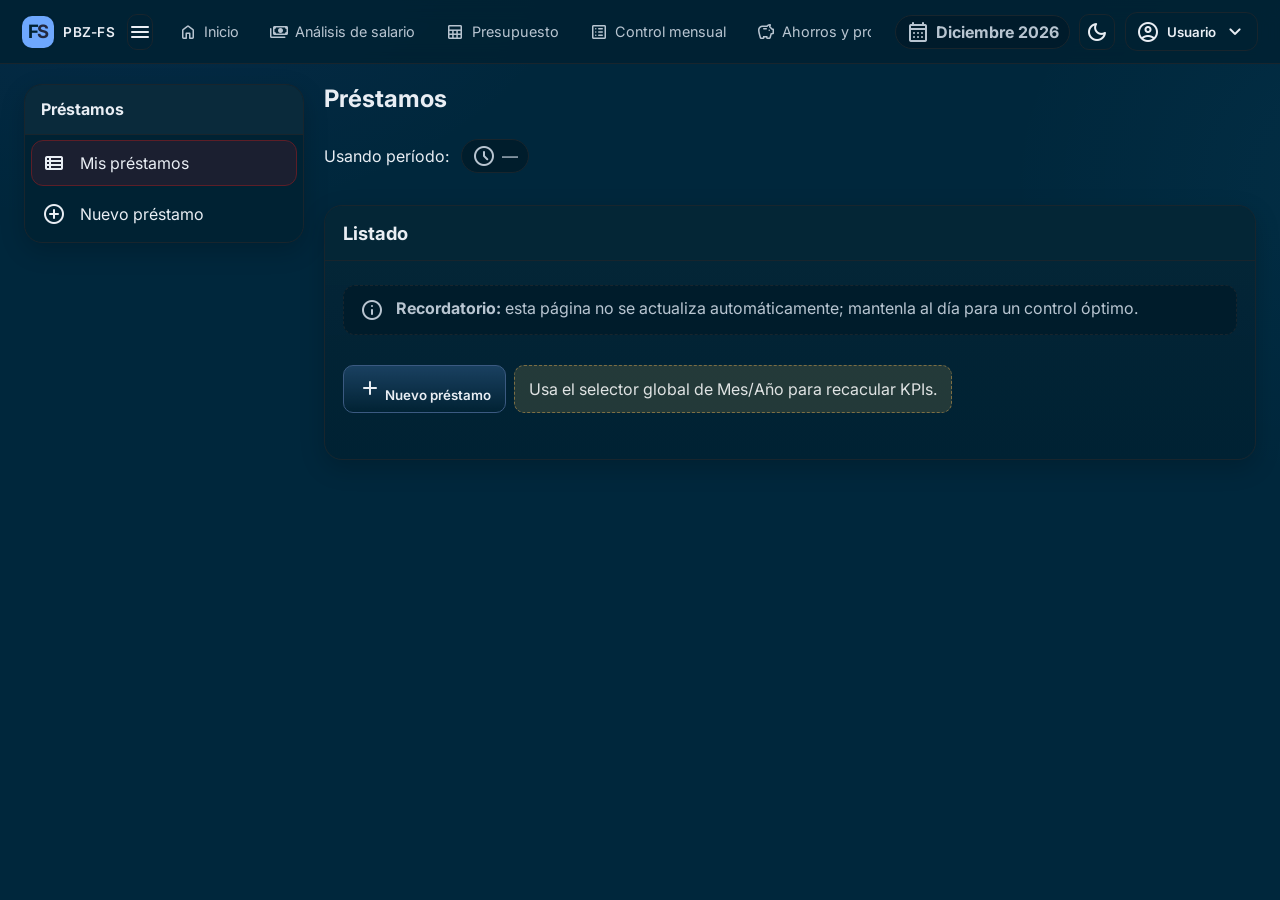
==== prestamos.html @ b3246fc5 "Add files via upload" ====
<!doctype html>
<html lang="es" data-theme="dark">

<head>
  <meta charset="utf-8" />
  <meta name="viewport" content="width=device-width, initial-scale=1" />
  <title>Préstamos — PBZ-FS</title>

  <!-- Estilos globales -->
  <link rel="stylesheet" href="css/variables.css">
  <link rel="stylesheet" href="css/base.css">
  <link rel="stylesheet" href="css/components.css">
  <link rel="stylesheet" href="css/config-overrides.css">
  <link rel="stylesheet" href="css/config-sidebar.css">
  <!-- Topbar unificado -->
  <link rel="stylesheet" href="css/topbar.css">

  <!-- Material Symbols + Inter -->
  <link rel="preconnect" href="https://fonts.googleapis.com">
  <link rel="preconnect" href="https://fonts.gstatic.com" crossorigin>
  <link href="https://fonts.googleapis.com/css2?family=Inter:wght@400;600;700&family=Material+Symbols+Rounded"
    rel="stylesheet">

  <style>
    .page-note {
      display: flex;
      gap: .75rem;
      align-items: flex-start;
      padding: .75rem 1rem;
      margin: .5rem 0 1rem;
      border: 1px dashed var(--border);
      border-radius: .75rem;
      background: color-mix(in srgb, var(--surface-2) 85%, transparent);
      color: var(--muted);
    }

    .actions {
      display: flex;
      gap: .5rem;
      align-items: center;
      flex-wrap: wrap;
      margin-bottom: .75rem
    }

    .grid-cards {
      display: grid;
      grid-template-columns: repeat(auto-fit, minmax(420px, 1fr));
      gap: 1rem
    }

    .empty {
      border: 2px dashed var(--border);
      border-radius: 1rem;
      padding: 2rem;
      text-align: center;
      color: var(--muted)
    }

    /* Modal fallback */
    dialog.bpzf-modal::backdrop {
      background: color-mix(in oklab, black 35%, transparent)
    }

    dialog.bpzf-modal {
      border: none;
      border-radius: 1rem;
      padding: 0;
      width: min(920px, 94vw);
      background: var(--surface-2);
      color: var(--fg)
    }

    .modal-head {
      padding: 1rem;
      border-bottom: 1px solid var(--border);
      display: flex;
      justify-content: space-between;
      align-items: center
    }

    .modal-body {
      padding: 1rem;
      max-height: min(70vh, 65rem);
      overflow: auto
    }

    .modal-foot {
      padding: .75rem 1rem;
      border-top: 1px solid var(--border);
      display: flex;
      gap: .5rem;
      justify-content: flex-end;
      flex-wrap: wrap
    }

    /* Fallback accesible para cualquier botón local que aparezca en el futuro */
    button:focus-visible {
      outline: none;
      box-shadow: 0 0 0 2px var(--focus)
    }

    .loan-card {
      border: 1px solid var(--border);
      border-radius: 14px;
      padding: 14px;
      background: var(--surface-2);
    }

    .loan-card header {
      display: flex;
      align-items: center;
      justify-content: space-between;
      margin-bottom: .5rem;
    }

    .loan-title {
      display: flex;
      gap: .5rem;
      align-items: center
    }

    .loan-body {
      display: grid;
      grid-template-columns: 1fr 1fr;
      gap: .75rem;
    }

    .loan-body .meta>div {
      display: flex;
      gap: .35rem;
      align-items: center;
      line-height: 1.35
    }

    .kpis {
      display: grid;
      grid-template-columns: 1fr 1fr;
      gap: .5rem
    }

    .kpi {
      background: color-mix(in srgb, var(--surface) 85%, transparent);
      border: 1px dashed var(--border);
      border-radius: 10px;
      padding: .5rem .6rem
    }

    .kpi .k {
      font-size: .82rem;
      color: var(--muted)
    }

    .kpi .v {
      font-weight: 600
    }

    .loan-footer {
      display: flex;
      align-items: center;
      justify-content: space-between;
      margin-top: .5rem
    }

    @media (max-width: 720px) {
      .loan-body {
        grid-template-columns: 1fr;
      }
    }
  </style>
</head>

<body>
  <!-- Toasts -->
  <div id="toasts" class="toasts" aria-live="polite" aria-atomic="true"></div>

  <!-- Topbar unificado -->
  <header class="header" id="topbar"></header>

  <!-- ===== Layout con barra lateral ===== -->
  <main class="config" id="content">
    <!-- Sidebar -->
    <aside class="config__aside" aria-label="Secciones de Préstamos">
      <div class="config__aside-header">Préstamos</div>
      <ul class="sidelist" role="tablist" aria-orientation="vertical">
        <li>
          <a class="sidelink" role="tab" href="#lista" data-section="lista" aria-controls="panel-lista">
            <span class="material-symbols-rounded" aria-hidden="true">view_list</span>
            <span>Mis préstamos</span>
          </a>
        </li>
        <li>
          <a class="sidelink" role="tab" href="#nuevo" data-section="nuevo" aria-controls="panel-nuevo">
            <span class="material-symbols-rounded" aria-hidden="true">add_circle</span>
            <span>Nuevo préstamo</span>
          </a>
        </li>
      </ul>
    </aside>

    <!-- Paneles -->
    <section class="config__main">
      <h1 style="margin:0 0 .25rem 0">Préstamos</h1>
      <div class="subheader" style="display:flex;gap:.75rem;align-items:center;flex-wrap:wrap;margin:.35rem 0 1rem">
        <span class="muted">Usando período:</span>
        <span id="period-chip" class="pill">
          <span class="material-symbols-rounded">schedule</span>
          <span id="period-label">—</span>
        </span>
      </div>

      <!-- Panel: Mis préstamos -->
      <section id="panel-lista" class="panel" role="tabpanel" data-section="lista">
        <header class="panel__header">
          <h2 style="margin:0">Listado</h2>
        </header>
        <div class="panel__body">
          <section class="page-note" aria-live="polite">
            <span class="material-symbols-rounded" aria-hidden="true">info</span>
            <div><strong>Recordatorio:</strong> esta página no se actualiza automáticamente; mantenla al día para un
              control óptimo.</div>
          </section>

          <div class="actions">
            <button class="btn" id="btn-new">
              <span class="material-symbols-rounded" aria-hidden="true">add</span>
              Nuevo préstamo
            </button>
            <span class="note muted">Usa el selector global de Mes/Año para recacular KPIs.</span>
          </div>

          <section id="cards" class="grid-cards" aria-live="polite"></section>
          <section id="empty" class="empty" hidden>
            <p>No tienes préstamos creados aún.</p>
            <p>
              <button class="btn" id="btn-new-empty">
                <span class="material-symbols-rounded" aria-hidden="true">add</span>
                Crear mi primer préstamo
              </button>
            </p>
          </section>
        </div>
      </section>

      <!-- Panel: Nuevo préstamo -->
      <section id="panel-nuevo" class="panel" role="tabpanel" data-section="nuevo" hidden>
        <header class="panel__header">
          <h2 style="margin:0">Alta rápida</h2>
          <div class="header__spacer"></div>
          <button class="btn" id="btn-new-alt">
            <span class="material-symbols-rounded" aria-hidden="true">add</span>
            Abrir formulario
          </button>
        </header>
        <div class="panel__body">
          <p class="muted">Usa el botón “Abrir formulario” o el botón “Nuevo préstamo” del panel anterior. Se abrirá tu
            modal/flow actual.</p>
        </div>
      </section>
    </section>
  </main>

  <!-- Modal fallback accesible -->
  <dialog id="fallbackModal" class="bpzf-modal" aria-modal="true" aria-labelledby="fallbackTitle">
    <div class="modal-head">
      <h3 id="fallbackTitle"></h3>
      <button type="button" id="fallbackClose" class="btn btn--ghost" aria-label="Cerrar">
        <span class="material-symbols-rounded">close</span>
      </button>
    </div>
    <div class="modal-body" id="fallbackBody"></div>
    <div class="modal-foot" id="fallbackFoot"></div>
  </dialog>

  <!-- App -->
  <script type="module" src="js/ui.js"></script>
  <script type="module" src="js/supabase.js"></script>
  <script type="module" src="js/auth.js"></script>
  <script type="module" src="js/utils.js"></script>
  <script type="module" src="js/period.js"></script>
  <script type="module" src="js/prestamos.js"></script>
  <script type="module" src="js/section-nav.js"></script>

  <!-- Enlaces y topbar -->
  <script type="module">
    // Abrir “Nuevo préstamo” también desde el panel "Nuevo"
    document.getElementById('btn-new-alt')?.addEventListener('click', () =>
      document.getElementById('btn-new')?.click()
    );
  </script>
  <script type="module">
    import { mountTopbar } from './js/topbar.js';
    mountTopbar({ active: 'prestamos.html', title: document.title });
  </script>
</body>

</html>
---- css/variables.css ----
:root {
  --bg: #0b0e11;
  --surface: #131720;
  --surface-2: #1c2230;
  --fg: #e7edf3;
  --muted: #9aa8b2;
  --border: #1f2937;
  --accent: #4f8cff;
  --accent-foreground: #fff;
  --warning: #f59e0b;
  --success: #22c55e;
  --danger: #ef4444;
  --radius: 12px;
  --space-1: .5rem;
  --space-2: .75rem;
  --space-3: 1rem;
  --space-4: 1.5rem;
  --shadow: 0 10px 30px rgba(0, 0, 0, .25);
  --shadow-soft: 0 4px 16px rgba(0, 0, 0, .35);
  --blur: 10px;
}

[data-theme="light"] {
  --bg: #fafafa;
  --surface: #fff;
  --surface-2: #f4f6f8;
  --fg: #0b1220;
  --muted: #4a5568;
  --border: #e5e7eb;
  --accent: #2563eb;
  --accent-foreground: #fff;
  --warning: #d97706;
  --success: #16a34a;
  --danger: #dc2626;
}
---- css/base.css ----
* {
    box-sizing: border-box;
}

html,
body {
    height: 100%;
    margin: 0;
    font-family: 'Inter', system-ui, sans-serif;
    background: var(--bg);
    color: var(--fg);
}

img {
    max-width: 100%;
    display: block;
}

a {
    color: inherit;
    text-decoration: none;
}

button {
    cursor: pointer;
    border: none;
    font-family: inherit;
}

.header {
    position: sticky;
    top: 0;
    z-index: 50;
    display: flex;
    align-items: center;
    gap: 1rem;
    height: 64px;
    padding: 0 var(--space-3);
    background: color-mix(in srgb, var(--surface) 85%, transparent);
    backdrop-filter: blur(var(--blur));
    border-bottom: 1px solid var(--border);
}

.brand {
    display: flex;
    align-items: center;
    gap: .5rem;
}

.logo {
    width: 38px;
    height: 38px;
    border-radius: 10px;
    display: grid;
    place-items: center;
    background: var(--accent);
    color: var(--accent-foreground);
    font-weight: 700;
}

.mainnav {
    display: flex;
    gap: .25rem;
    overflow-x: auto;
}

.mainnav a {
    padding: .45rem .7rem;
    border-radius: var(--radius);
    color: var(--muted);
    display: inline-flex;
    align-items: center;
    gap: .4rem;
}

.mainnav a:hover {
    background: rgba(255, 255, 255, .06);
    color: var(--fg);
}

.mainnav a.is-active {
    background: rgba(79, 140, 255, .2);
    color: var(--accent-foreground);
}

.header__spacer {
    flex: 1;
}

.btn-icon {
    background: transparent;
    border: 1px solid var(--border);
    border-radius: var(--radius);
    padding: .4rem .6rem;
    display: inline-flex;
    align-items: center;
    justify-content: center;
    color: var(--fg);
    transition: all .25s ease;
}

.btn-icon:hover {
    background: var(--accent);
    color: var(--accent-foreground);
}

.content {
    padding: var(--space-4);
}

.card {
    background: var(--surface);
    border: 1px solid var(--border);
    border-radius: var(--radius);
    box-shadow: var(--shadow-soft);
    overflow: hidden;
}

.table {
    width: 100%;
    border-collapse: collapse;
}

.table th,
.table td {
    padding: .7rem;
    border-bottom: 1px solid var(--border);
}

.table th {
    color: var(--muted);
    text-align: left;
}
---- css/components.css ----
/* Toasts */
.toasts {
    position: fixed;
    right: 16px;
    bottom: 16px;
    display: flex;
    flex-direction: column;
    gap: .5rem;
    z-index: 1000;
}

.toast {
    background: color-mix(in srgb, var(--surface) 85%, transparent);
    backdrop-filter: blur(var(--blur));
    border: 1px solid var(--border);
    border-radius: var(--radius);
    padding: .8rem 1rem;
    color: var(--fg);
    box-shadow: var(--shadow);
    animation: fadein .3s ease;
}

@keyframes fadein {
    from {
        opacity: 0;
        transform: translateY(10px);
    }

    to {
        opacity: 1;
        transform: none;
    }
}

/* Modal */
.modal-backdrop {
    position: fixed;
    inset: 0;
    background: rgba(0, 0, 0, .6);
    display: grid;
    place-items: center;
    z-index: 1000;
}

.modal {
    background: var(--surface-2);
    border: 1px solid var(--border);
    border-radius: var(--radius);
    padding: 1rem;
    width: min(700px, 95vw);
    box-shadow: var(--shadow);
}

.card--ahorro { background: color-mix(in srgb, var(--surface-2) 96%, #27ae60 4%); }
.card--provision { background: color-mix(in srgb, var(--surface-2) 96%, #2980b9 4%); }
@media (prefers-color-scheme: light){
  .card--ahorro { background: color-mix(in srgb, var(--surface) 96%, #27ae60 6%); }
  .card--provision { background: color-mix(in srgb, var(--surface) 96%, #2980b9 6%); }
}
---- css/config-overrides.css ----
/* ===============================
   Presupuesto base cero FS
   CONFIG — Tema moderno “Pro”
   (drop-in override)
   =============================== */

/* ---------- Tokens ---------- */
:root {
  /* base */
  --bg: #0b0c10;
  --card: #0f1117;
  --fg: #e8eaf0;
  --muted: #a4a9b6;
  --border: #1f2430;

  /* brand */
  --primary: #6ea8fe;
  /* azul suave */
  --primary-ink: #0b1324;
  --success: #35d17e;
  --danger: #ff6b6b;
  --warning: #f6c760;

  /* elevación y radios */
  --radius-sm: 10px;
  --radius-md: 14px;
  --radius-lg: 18px;
  --shadow-1: 0 6px 18px rgba(0, 0, 0, .22);
  --shadow-2: 0 8px 28px rgba(0, 0, 0, .28);

  /* tipografía */
  --font-body: Inter, system-ui, -apple-system, "Segoe UI", Roboto, "Helvetica Neue", Arial, "Noto Sans", "Apple Color Emoji", "Segoe UI Emoji", "Segoe UI Symbol", sans-serif;

  /* states */
  --ring: 0 0 0 2px color-mix(in srgb, var(--primary) 55%, transparent);
}

:root[data-theme="light"] {
  --bg: #f6f7fb;
  --card: #ffffff;
  --fg: #151922;
  --muted: #586077;
  --border: #e6e8ef;
  --primary: #3b82f6;
  --primary-ink: #0b1220;
  --shadow-1: 0 6px 16px rgba(10, 16, 30, .08);
  --shadow-2: 0 14px 36px rgba(10, 16, 30, .10);
}

/* ---------- Base ---------- */
html,
body {
  background: radial-gradient(1200px 800px at 10% -10%, rgba(99, 102, 241, .07), transparent 40%),
    radial-gradient(900px 700px at 110% 20%, rgba(56, 189, 248, .05), transparent 45%),
    var(--bg);
  font-family: var(--font-body);
  color: var(--fg);
}

.header {
  backdrop-filter: saturate(1.2) blur(10px);
  background: color-mix(in srgb, var(--bg) 75%, transparent);
  border-bottom: 1px solid var(--border);
}

/* ---------- Layout 2x2 ---------- */
.content {
  display: grid;
  grid-template-columns: repeat(2, minmax(420px, 1fr));
  gap: 1.25rem;
  padding: 1.25rem clamp(.8rem, 2vw, 1.5rem);
  align-content: start;
}

@media (max-width: 1024px) {
  .content {
    grid-template-columns: 1fr;
  }
}

/* coloca las 4 secciones en 2x2 orden natural */
.content>.card {
  min-height: 360px;
}

/* ---------- Card ---------- */
.card {
  border: 1px solid var(--border);
  border-radius: var(--radius-lg);
  background:
    linear-gradient(180deg, color-mix(in srgb, var(--card) 92%, black 6%), var(--card));
  box-shadow: var(--shadow-1);
  overflow: hidden;
  display: flex;
  flex-direction: column;
}

.card__header {
  display: flex;
  align-items: center;
  gap: .75rem;
  padding: .9rem 1rem;
  border-bottom: 1px solid var(--border);
  position: sticky;
  top: 0;
  background:
    linear-gradient(180deg, color-mix(in srgb, var(--card) 92%, white 3%), var(--card));
  z-index: 1;
}

.card__header .eyebrow {
  text-transform: uppercase;
  letter-spacing: .08em;
  font-size: .75rem;
  color: var(--muted);
}

.card__header h2 {
  margin: .15rem 0 0;
  font-size: 1.15rem;
  font-weight: 700;
}

.card__body {
  padding: 1rem 1rem 1.1rem;
  display: grid;
  gap: .9rem;
}

/* ---------- Controles ---------- */
.btn {
  border: 1px solid color-mix(in srgb, var(--primary) 40%, var(--border));
  background:
    linear-gradient(180deg, color-mix(in srgb, var(--primary) 22%, transparent), transparent);
  color: var(--fg);
  padding: .6rem .9rem;
  border-radius: var(--radius-sm);
  font-weight: 600;
  transition: transform .06s ease, background .2s ease, border-color .2s ease;
}

.btn:hover {
  transform: translateY(-1px);
}

.btn:active {
  transform: translateY(0);
}

.btn[aria-busy="true"] {
  opacity: .8;
  pointer-events: none;
}

.btn--ghost {
  background: transparent;
  border: 1px dashed var(--border);
}

.btn-icon {
  width: 36px;
  height: 36px;
  display: grid;
  place-items: center;
  border-radius: 10px;
  border: 1px solid var(--border);
  background: color-mix(in srgb, var(--card) 88%, transparent);
}

.btn-icon:hover {
  background: color-mix(in srgb, var(--primary) 12%, transparent);
}

.badge {
  display: inline-flex;
  gap: .4rem;
  align-items: center;
  border: 1px solid color-mix(in srgb, var(--primary) 38%, var(--border));
  background: color-mix(in srgb, var(--primary) 16%, transparent);
  color: var(--fg);
  padding: .25rem .6rem;
  border-radius: 999px;
  font-size: .85rem;
}

/* ---------- Toolbar / Search ---------- */
.toolbar {
  display: flex;
  align-items: center;
  justify-content: space-between;
  gap: .6rem;
  flex-wrap: wrap;
}

.search {
  display: flex;
  align-items: center;
  gap: .35rem;
  height: 38px;
  padding: .25rem .6rem;
  border-radius: 999px;
  border: 1px solid var(--border);
  background: color-mix(in srgb, var(--card) 86%, black 4%);
}

.search input {
  background: transparent;
  border: 0;
  outline: 0;
  color: var(--fg);
}

/* ---------- Inputs ---------- */
.input label {
  font-weight: 600;
}

.input .required::after {
  content: " *";
  color: var(--danger);
}

.input input,
.input select {
  width: 100%;
  background: color-mix(in srgb, var(--card) 88%, black 6%);
  border: 1px solid var(--border);
  color: var(--fg);
  padding: .6rem .65rem;
  border-radius: var(--radius-sm);
  transition: border-color .2s ease, box-shadow .2s ease;
}

.input input:focus,
.input select:focus {
  border-color: color-mix(in srgb, var(--primary) 55%, var(--border));
  box-shadow: var(--ring);
}

.input .help {
  color: var(--muted);
  font-size: .9rem;
}

.input__error {
  color: var(--danger);
  font-size: .86rem;
  margin-top: .25rem;
}

/* ---------- Tabla ---------- */
.table-wrap {
  border: 1px solid var(--border);
  border-radius: var(--radius-sm);
  overflow: clip;
}

.table {
  width: 100%;
  border-collapse: collapse;
  font-size: .95rem;
}

.table thead th {
  text-align: left;
  font-weight: 700;
  background: color-mix(in srgb, var(--card) 92%, black 6%);
  border-bottom: 1px solid var(--border);
  padding: .6rem .75rem;
}

.table tbody td {
  padding: .65rem .75rem;
  border-bottom: 1px solid color-mix(in srgb, var(--border) 70%, transparent);
}

.table tbody tr:hover {
  background: color-mix(in srgb, var(--primary) 10%, transparent);
}

.table .right {
  text-align: right;
}

.money {
  font-variant-numeric: tabular-nums;
}

.table tbody td.muted {
  text-align: center;
  color: var(--muted);
  padding: 1rem;
}

/* ---------- Notas / Alertas ---------- */
.note {
  border: 1px dashed color-mix(in srgb, var(--warning) 45%, var(--border));
  background: color-mix(in srgb, var(--warning) 14%, transparent);
  color: color-mix(in srgb, var(--fg) 90%, var(--warning) 5%);
  border-radius: var(--radius-sm);
  padding: .75rem .85rem;
  line-height: 1.4;
}

/* ---------- Accesibilidad ---------- */
:focus-visible {
  outline: none;
  box-shadow: var(--ring);
  border-radius: 10px;
}

/* ---------- Micro-animaciones ---------- */
* {
  transition: background-color .2s ease, color .2s ease, border-color .2s ease;
}

/* ===============================
   Tablas compactas tipo Excel
   =============================== */

/* Estilo general reutilizable */
.table.compact {
  font-size: .92rem;
  /* un poco más chica */
  table-layout: auto;
}

.table.compact thead th,
.table.compact tbody td {
  padding: .40rem .55rem;
  /* filas más juntas */
  line-height: 1.15;
  vertical-align: middle;
  /* alinea con iconos */
}

.table.compact thead th {
  height: 36px;
  /* alto del header reducido */
}

.table.compact tbody tr:hover {
  background: color-mix(in srgb, var(--primary) 7%, transparent);
}

/* Columna de acciones compacta y alineada a la derecha */
.table.compact th:last-child,
.table.compact td:last-child {
  width: 124px;
  /* espacio fijo para 2–3 iconos */
  text-align: right;
}

.table.compact td:last-child {
  display: flex;
  align-items: center;
  justify-content: flex-end;
  gap: .35rem;
}

/* Botones de acción más pequeños */
.table.compact td:last-child .btn-icon,
.table.compact td:last-child button,
.table.compact td:last-child a {
  width: 30px;
  height: 30px;
  border-radius: 8px;
  display: inline-grid;
  place-items: center;
  padding: 0;
}

/* Números/montos a la derecha (usa la 2ª col como "Presupuesto") */
.table.compact th:nth-child(2),
.table.compact td:nth-child(2) {
  text-align: right;
  /* "Presupuesto" alineado con montos */
  font-variant-numeric: tabular-nums;
  width: 160px;
  /* ancho consistente */
}

/* Columna "Vigente desde" con ancho estable */
.table.compact th:nth-child(3),
.table.compact td:nth-child(3) {
  width: 120px;
  white-space: nowrap;
}

/* ---------------------------------
   Fallback específico: panel Gastos
   (por si no puedes agregar .compact)
   --------------------------------- */
#panel-gastos .table thead th,
#panel-gastos .table tbody td {
  padding: .40rem .55rem;
  line-height: 1.15;
  vertical-align: middle;
}

#panel-gastos .table thead th {
  height: 36px;
}

#panel-gastos .table th:nth-child(2),
#panel-gastos .table td:nth-child(2) {
  text-align: right;
  /* "Presupuesto" */
  font-variant-numeric: tabular-nums;
  width: 160px;
}

#panel-gastos .table th:nth-child(3),
#panel-gastos .table td:nth-child(3) {
  width: 120px;
  /* "Vigente desde" */
  white-space: nowrap;
}

#panel-gastos .table th:last-child,
#panel-gastos .table td:last-child {
  width: 124px;
  text-align: right;
}

#panel-gastos .table td:last-child {
  display: flex;
  align-items: center;
  justify-content: flex-end;
  gap: .35rem;
}

#panel-gastos .table td:last-child .btn-icon,
#panel-gastos .table td:last-child button,
#panel-gastos .table td:last-child a {
  width: 30px;
  height: 30px;
  border-radius: 8px;
  display: inline-grid;
  place-items: center;
  padding: 0;
}

/* ===========================
   PBZ — Tabla Presupuesto
   =========================== */

/* offset del header global (ajústalo si cambia la altura) */
:root {
  --pbz-topbar-h: 64px;
}

/* contenedor con scroll y header pegajoso */
.table-wrap--budget {
  border: 1px solid var(--border);
  border-radius: 12px;
  overflow: auto;
  /* scroll vertical/horizontal si hace falta */
  max-height: calc(100vh - (var(--pbz-topbar-h) + 140px));
  /* visible en pantalla */
  background: var(--surface);
}

/* tabla compacta tipo Excel */
.table--budget {
  width: 100%;
  border-collapse: separate;
  /* permite sticky en thead */
  border-spacing: 0;
  table-layout: fixed;
  /* columnas de ancho estable */
  font-size: .93rem;
}

/* colgroup define anchos consistentes (ver HTML) */
.table--budget col.col--rubro {
  width: 38%;
}

.table--budget col.col--monto {
  width: 13%;
}

/* Presupuesto */
.table--budget col.col--real {
  width: 13%;
}

/* Real */
.table--budget col.col--estatus {
  width: 10%;
}

.table--budget col.col--balance {
  width: 13%;
}

.table--budget col.col--acciones {
  width: 13%;
}

/* iconos */

@media (max-width: 1200px) {
  .table--budget col.col--rubro {
    width: 34%;
  }

  .table--budget col.col--acciones {
    width: 120px;
  }
}

/* encabezado negro fijo */
.table--budget thead th {
  position: sticky;
  top: var(--pbz-topbar-h);
  /* se queda debajo del topbar */
  z-index: 5;
  background: #0b0b0b;
  /* negro del header */
  color: #eaeaea;
  text-align: left;
  font-weight: 700;
  padding: .48rem .6rem;
  border-bottom: 1px solid var(--border);
  white-space: nowrap;
}

/* filas compactas + hover sutil */
.table--budget tbody td {
  padding: .42rem .6rem;
  border-bottom: 1px solid color-mix(in srgb, var(--border) 70%, transparent);
  vertical-align: middle;
}

.table--budget tbody tr:hover {
  background: color-mix(in srgb, var(--primary) 9%, transparent);
}

/* alineaciones numéricas y tipografía tabular */
.table--budget .cell--money,
.table--budget .cell--right {
  text-align: right;
  font-variant-numeric: tabular-nums;
}

/* estatus centrado */
.table--budget .cell--status {
  text-align: center;
}

/* columna de acciones consistente y pegada a la derecha */
.table--budget td.cell--actions,
.table--budget th.cell--actions {
  text-align: right;
  white-space: nowrap;
}

.table--budget td.cell--actions {
  display: flex;
  justify-content: flex-end;
  align-items: center;
  gap: .35rem;
}

.table--budget td.cell--actions .btn-icon,
.table--budget td.cell--actions button,
.table--budget td.cell--actions a {
  width: 30px;
  height: 30px;
  border-radius: 8px;
  padding: 0;
}

/* sangría visual para subrubros (si los usas) */
.table--budget .is-sub td:first-child {
  padding-left: 1.4rem;
}

.table--budget .is-sub2 td:first-child {
  padding-left: 2.2rem;
}

/* cuando hay badges o íconos en la primera col, que no rompan el flujo */
.table--budget td:first-child {
  display: flex;
  align-items: center;
  gap: .45rem;
  min-width: 0;
  /* evita saltos por textos largos */
}

/* fija la fila de categoría (Ingresos, Ahorros, etc.) si la renderizas como TR dentro de TBODY */
.table--budget tr.row--group>td {
  position: sticky;
  left: 0;
  /* se queda fija al hacer scroll horizontal */
  background: color-mix(in srgb, var(--surface) 95%, black 5%);
  font-weight: 700;
  border-bottom: 1px solid var(--border);
}

/* zebra opcional (sutil para lectura tipo Excel) */
.table--budget tbody tr:nth-child(odd):not(.row--group) {
  background: color-mix(in srgb, var(--surface) 96%, black 4%);
}

/* Parche rápido sin cambiar HTML (ajusta #panel-usuarios si difiere) */
#panel-usuarios .table {
  table-layout: fixed;
}

#panel-usuarios .table thead th,
#panel-usuarios .table tbody td {
  padding: .46rem .65rem;
  vertical-align: middle;
}

#panel-usuarios .table thead th:last-child,
#panel-usuarios .table tbody td:last-child {
  text-align: right;
  white-space: nowrap;
}

#panel-usuarios .table tbody td:last-child {
  display: flex;
  justify-content: flex-end;
  align-items: center;
  gap: .35rem;
}

#panel-usuarios .table tbody td:last-child .btn-icon,
#panel-usuarios .table tbody td:last-child button,
#panel-usuarios .table tbody td:last-child a {
  width: 30px;
  height: 30px;
  border-radius: 8px;
  padding: 0;
}


/* ===== Scroll interno y encabezado fijo (Presupuesto + Gastos fijos) ===== */

/* Alturas de referencia (ajústalas si cambian cabeceras internas) */
:root {
  --pbz-topbar-h: 64px;
}

/* alto de tu topbar */

#panel-resumen,
#panel-detalle,
#panel-gastos {
  overflow: visible;
  /* evita que 'overflow: clip' rompa el sticky interno */
}

/* el contenedor que hace scroll interno */
#panel-resumen .table-wrap,
#panel-detalle .table-wrap,
#panel-gastos .table-wrap {
  border: 1px solid var(--border);
  border-radius: 12px;
  overflow: auto;
  /* ¡scroll interno aquí! */
  background: var(--surface);
  /* altura disponible en viewport (resta topbar + header del panel + margen) */
  max-height: calc(100vh - (var(--pbz-topbar-h) + 170px));
}

/* tabla estable para que todo alinee */
#panel-resumen .table,
#panel-detalle .table,
#panel-gastos .table {
  width: 100%;
  border-collapse: separate;
  /* necesario para sticky en thead */
  border-spacing: 0;
  table-layout: fixed;
  /* columnas con ancho consistente */
  font-size: .94rem;
}

/* encabezado negro fijo (sticky dentro del contenedor con scroll) */
#panel-resumen .table thead th,
#panel-detalle .table thead th,
#panel-gastos .table thead th {
  position: sticky;
  top: 0;
  /* clave: 0 porque el scroll es interno */
  z-index: 5;
  background: #0b0b0b;
  color: #eaeaea;
  text-align: left;
  font-weight: 700;
  padding: .50rem .65rem;
  border-bottom: 1px solid var(--border);
  white-space: nowrap;
}

/* filas compactas y alineación */
#panel-resumen .table tbody td,
#panel-detalle .table tbody td,
#panel-gastos .table tbody td {
  padding: .46rem .65rem;
  vertical-align: middle;
  border-bottom: 1px solid color-mix(in srgb, var(--border) 70%, transparent);
}

#panel-resumen .table tbody tr:hover,
#panel-detalle .table tbody tr:hover,
#panel-gastos .table tbody tr:hover {
  background: color-mix(in srgb, var(--primary) 9%, transparent);
}

/* números a la derecha con cifras tabulares */
#panel-resumen .table .right,
#panel-detalle .table .right,
#panel-gastos .table .right {
  text-align: right;
  font-variant-numeric: tabular-nums;
}

/* columna de acciones alineada y consistente */
#panel-resumen .table thead th:last-child,
#panel-detalle .table thead th:last-child,
#panel-gastos .table thead th:last-child,
#panel-resumen .table tbody td:last-child,
#panel-detalle .table tbody td:last-child,
#panel-gastos .table tbody td:last-child {
  text-align: right;
  white-space: nowrap;
}

#panel-resumen .table tbody td:last-child,
#panel-detalle .table tbody td:last-child,
#panel-gastos .table tbody td:last-child {
  display: flex;
  justify-content: flex-end;
  align-items: center;
  gap: .35rem;
}

#panel-resumen .table tbody td:last-child .btn-icon,
#panel-detalle .table tbody td:last-child .btn-icon,
#panel-gastos .table tbody td:last-child .btn-icon,
#panel-resumen .table tbody td:last-child button,
#panel-detalle .table tbody td:last-child button,
#panel-gastos .table tbody td:last-child button,
#panel-resumen .table tbody td:last-child a,
#panel-detalle .table tbody td:last-child a,
#panel-gastos .table tbody td:last-child a {
  width: 30px;
  height: 30px;
  border-radius: 8px;
  padding: 0;
}

/* ========= PBZ — Tabla tipo Excel (Presupuesto + Gastos fijos) ========= */

/* 1) Primera columna sticky (Rubro) */
.table--budget th:first-child,
.table--budget td:first-child {
  position: sticky;
  left: 0;
  z-index: 2;
  /* por encima del resto */
  background: color-mix(in srgb, var(--surface) 98%, black 2%);
  /* separador visual a la derecha de la col pegada */
  box-shadow: 1px 0 0 color-mix(in srgb, var(--border) 80%, transparent);
}

/* Gastos fijos (config) – aplica lo mismo sin cambiar HTML */
#panel-gastos .table th:first-child,
#panel-gastos .table td:first-child {
  position: sticky;
  left: 0;
  z-index: 2;
  background: color-mix(in srgb, var(--surface) 98%, black 2%);
  box-shadow: 1px 0 0 color-mix(in srgb, var(--border) 80%, transparent);
}

/* 2) Encabezado pegajoso con leve sombra para separar del contenido */
.table--budget thead th,
#panel-gastos .table thead th {
  box-shadow: 0 2px 0 color-mix(in srgb, var(--border) 80%, transparent);
  /* si el header es negro ya queda bien; en config también funciona */
}

/* 3) Anchos estables: Acciones y Estatus */
.table--budget col.col--acciones {
  width: 112px;
}

/* fijo para que no “salte” */
.table--budget col.col--estatus {
  width: 96px;
}

#panel-gastos .table th:nth-child(4),
#panel-gastos .table td:nth-child(4) {
  /* en Config: 4ta col = Acciones */
  width: 112px;
  text-align: right;
  white-space: nowrap;
}

/* 4) Alineaciones coherentes */
.table--budget .cell--status {
  text-align: center;
}

.table--budget .cell--right {
  text-align: right;
  font-variant-numeric: tabular-nums;
}

#panel-gastos .table th:nth-child(2),
#panel-gastos .table td:nth-child(2) {
  /* Presupuesto en Config */
  text-align: right;
  font-variant-numeric: tabular-nums;
  width: 160px;
}

#panel-gastos .table th:nth-child(3),
#panel-gastos .table td:nth-child(3) {
  white-space: nowrap;
  width: 120px;
  /* Vigente desde */
}

/* 5) Columna de acciones: botones compactos y alineados */
.table--budget td.cell--actions,
#panel-gastos .table tbody td:last-child {
  display: flex;
  justify-content: flex-end;
  align-items: center;
  gap: .35rem;
}

.table--budget td.cell--actions .btn-icon,
#panel-gastos .table tbody td:last-child .btn-icon,
#panel-gastos .table tbody td:last-child button,
#panel-gastos .table tbody td:last-child a {
  width: 30px;
  height: 30px;
  border-radius: 8px;
  padding: 0;
}

/* 6) Filas un poco más compactas (como Excel) */
.table--budget tbody td,
#panel-gastos .table tbody td {
  padding: .44rem .6rem;
}

/* 7) Scrollbar más delgada dentro del contenedor con scroll */
.table-wrap--budget::-webkit-scrollbar,
#panel-gastos .table-wrap::-webkit-scrollbar {
  width: 10px;
  height: 10px;
}

.table-wrap--budget::-webkit-scrollbar-thumb,
#panel-gastos .table-wrap::-webkit-scrollbar-thumb {
  background: color-mix(in srgb, var(--border) 80%, transparent);
  border-radius: 10px;
}

.table-wrap--budget::-webkit-scrollbar-track,
#panel-gastos .table-wrap::-webkit-scrollbar-track {
  background: color-mix(in srgb, var(--surface) 92%, transparent);
  border-radius: 10px;
}

/* 8) (Opcional) un pelín más de alto útil al contenedor con scroll */
.table-wrap--budget {
  max-height: calc(100vh - (var(--pbz-topbar-h) + 150px));
}

/* ===== Alineación estricta de columnas numéricas (Presupuesto, Real, Balance) ===== */
/* Aplica a Presupuesto (col 2), Real (col 3) y Balance (col 5) en ambas tablas del Presupuesto */
.table--budget thead th:nth-child(2),
.table--budget thead th:nth-child(3),
.table--budget thead th:nth-child(5),
.table--budget tbody td:nth-child(2),
.table--budget tbody td:nth-child(3),
.table--budget tbody td:nth-child(5) {
  text-align: right !important;
  font-variant-numeric: tabular-nums;
  /* números de ancho fijo */
  font-feature-settings: "tnum" 1, "lnum" 1;
  /* refuerzo por si el browser/variable font lo requiere */
  white-space: nowrap;
}

/* Igual en el panel de Gastos fijos (Config): Presupuesto=2, Vigente=3 (no numérico),
   Acciones=4. Para esa tabla solo reforzamos la 2 (monto). */
#panel-gastos .table thead th:nth-child(2),
#panel-gastos .table tbody td:nth-child(2) {
  text-align: right !important;
  font-variant-numeric: tabular-nums;
  font-feature-settings: "tnum" 1, "lnum" 1;
  white-space: nowrap;
}

/* Opcional: asegura mismo padding para columnas numéricas (evita “saltitos” visuales) */
.table--budget thead th:nth-child(2),
.table--budget thead th:nth-child(3),
.table--budget thead th:nth-child(5),
.table--budget tbody td:nth-child(2),
.table--budget tbody td:nth-child(3),
.table--budget tbody td:nth-child(5) {
  padding-left: .6rem;
  padding-right: .6rem;
}

/* Si alguna celda numérica trae badges/íconos, no permitas que rompan el flujo */
.table--budget tbody td:nth-child(2)>*,
.table--budget tbody td:nth-child(3)>*,
.table--budget tbody td:nth-child(5)>* {
  vertical-align: middle;
}

/* ======== Tablas globales ordenadas (Control, TC, etc.) ======== */

/* Header pegajoso dentro del contenedor con scroll */
#panel-movimientos .table thead th,
#panel-tarjeta .table thead th {
  position: sticky;
  top: 0;
  /* scroll interno del .table-wrap */
  z-index: 5;
  background: #0b0b0b;
  color: #eaeaea;
  white-space: nowrap;
  box-shadow: 0 2px 0 color-mix(in srgb, var(--border) 80%, transparent);
}

/* Scroll vertical interno como Presupuesto */
#panel-movimientos .table-wrap,
#panel-tarjeta .table-wrap {
  border: 1px solid var(--border);
  border-radius: 12px;
  overflow: auto;
  max-height: calc(100vh - (var(--pbz-topbar-h) + 170px));
  background: var(--surface);
}

/* Tabla estable + filas compactas */
#panel-movimientos .table,
#panel-tarjeta .table {
  width: 100%;
  border-collapse: separate;
  border-spacing: 0;
  table-layout: fixed;
  font-size: .93rem;
}

#panel-movimientos .table tbody td,
#panel-tarjeta .table tbody td {
  padding: .44rem .6rem;
  vertical-align: middle;
  border-bottom: 1px solid color-mix(in srgb, var(--border) 70%, transparent);
}

#panel-movimientos .table tbody tr:hover,
#panel-tarjeta .table tbody tr:hover {
  background: color-mix(in srgb, var(--primary) 9%, transparent);
}

/* Alineación numérica (tabular) por columna */
#mov-table thead th:nth-child(6),
#mov-table tbody td:nth-child(6),
#cc-table thead th:nth-child(3),
#cc-table tbody td:nth-child(3),
#cc-payments-table thead th:nth-child(3),
#cc-payments-table tbody td:nth-child(3) {
  text-align: right !important;
  font-variant-numeric: tabular-nums;
  font-feature-settings: "tnum" 1, "lnum" 1;
  white-space: nowrap;
}

/* Columna de acciones a la derecha y con botones compactos */
#mov-table thead th:last-child,
#mov-table tbody td:last-child,
#cc-payments-table thead th:last-child,
#cc-payments-table tbody td:last-child {
  text-align: right;
  white-space: nowrap;
}

#mov-table tbody td:last-child,
#cc-payments-table tbody td:last-child {
  display: flex;
  justify-content: flex-end;
  align-items: center;
  gap: .35rem;
}

#mov-table tbody td:last-child .btn-icon,
#mov-table tbody td:last-child button,
#mov-table tbody td:last-child a,
#cc-payments-table tbody td:last-child .btn-icon,
#cc-payments-table tbody td:last-child button,
#cc-payments-table tbody td:last-child a {
  width: 30px;
  height: 30px;
  border-radius: 8px;
  padding: 0;
}

/* Scrollbar delgada (igual que presupuesto) */
#panel-movimientos .table-wrap::-webkit-scrollbar,
#panel-tarjeta .table-wrap::-webkit-scrollbar {
  width: 10px;
  height: 10px;
}

#panel-movimientos .table-wrap::-webkit-scrollbar-thumb,
#panel-tarjeta .table-wrap::-webkit-scrollbar-thumb {
  background: color-mix(in srgb, var(--border) 80%, transparent);
  border-radius: 10px;
}

#panel-movimientos .table-wrap::-webkit-scrollbar-track,
#panel-tarjeta .table-wrap::-webkit-scrollbar-track {
  background: color-mix(in srgb, var(--surface) 92%, transparent);
  border-radius: 10px;
}
---- css/config-sidebar.css ----
/* ===============================
   PBZ-FS — Config: Layout lateral + paleta del usuario
   Archivo: css/config-sidebar.css
   Requiere: variables.css, base.css, components.css (cargar antes)
   =============================== */

/* ---------- Paleta del usuario ---------- */
:root {
  /* Paleta base */
  --barn-red: #780000;
  /* rojo vinotinto */
  --fire-brick: #c1121f;
  /* rojo vivo */
  --papaya-whip: #fdf0d5;
  /* crema */
  --prussian-blue: #003049;
  /* azul profundo */
  --air-superiority-blue: #669bbc;
  /* azul aire */

  /* Derivados */
  --radius-sm: 10px;
  --radius-md: 14px;
  --radius-lg: 18px;
  --ring: 0 0 0 2px color-mix(in srgb, var(--accent) 55%, transparent);
  --shadow-1: 0 8px 24px rgba(0, 0, 0, .18);
  --shadow-2: 0 14px 36px rgba(0, 0, 0, .22);
}

/* Tema oscuro con tu paleta */
:root[data-theme="dark"] {
  --bg: color-mix(in srgb, var(--prussian-blue) 82%, black);
  --surface: color-mix(in srgb, var(--prussian-blue) 70%, black);
  --surface-2: color-mix(in srgb, var(--prussian-blue) 58%, black);
  --fg: #e9eef4;
  --muted: #b8c5d1;
  --border: color-mix(in srgb, var(--air-superiority-blue) 24%, black);
  --accent: var(--fire-brick);
  --accent-foreground: #fff;

  /* Estado */
  --success: #35d17e;
  --warning: #f6c760;
  --danger: #ff6b6b;
}

/* Tema claro con tu paleta */
:root[data-theme="light"] {
  --bg: var(--papaya-whip);
  --surface: #ffffff;
  --surface-2: color-mix(in srgb, var(--air-superiority-blue) 10%, #ffffff);
  --fg: #0d1520;
  --muted: #4b5b66;
  --border: color-mix(in srgb, var(--air-superiority-blue) 30%, #e6e9ef);
  --accent: var(--prussian-blue);
  --accent-foreground: #ffffff;

  --success: #178f54;
  --warning: #b07a04;
  --danger: #b42318;
}

/* ---------- Ajustes del header para el nuevo esquema ---------- */
.header {
  background: color-mix(in srgb, var(--surface) 88%, transparent);
  border-bottom: 1px solid var(--border);
  backdrop-filter: blur(10px);
}

/* ---------- Layout de Configuración con barra lateral ---------- */
.config {
  display: grid;
  grid-template-columns: 280px minmax(0, 1fr);
  gap: 1.25rem;
  padding: 1.25rem clamp(.8rem, 2vw, 1.5rem);
  align-items: start;
}

/* ---------- Barra lateral ---------- */
.config__aside {
  position: sticky;
  top: calc(64px + 1rem);
  /* debajo del header pegajoso */
  align-self: start;
  background: var(--surface);
  border: 1px solid var(--border);
  border-radius: var(--radius-lg);
  box-shadow: var(--shadow-1);
  overflow: hidden;
}

.config__aside-header {
  padding: .9rem 1rem;
  border-bottom: 1px solid var(--border);
  background: color-mix(in srgb, var(--surface) 92%, white 4%);
  font-weight: 700;
}

.sidelist {
  list-style: none;
  margin: 0;
  padding: .35rem;
  display: grid;
  gap: .35rem;
}

.sidelink {
  display: grid;
  grid-template-columns: 28px 1fr auto;
  align-items: center;
  gap: .6rem;
  padding: .6rem .65rem;
  border-radius: 12px;
  color: var(--fg);
  border: 1px solid transparent;
  background: transparent;
  transition: background .2s ease, border-color .2s ease, transform .06s ease;
}

.sidelink:hover {
  background: color-mix(in srgb, var(--air-superiority-blue) 12%, transparent);
}

.sidelink[aria-current="page"],
.sidelink.is-active {
  border-color: color-mix(in srgb, var(--accent) 40%, var(--border));
  background: color-mix(in srgb, var(--accent) 14%, transparent);
}

.sidelink .badge {
  justify-self: end;
  padding: .15rem .5rem;
  font-size: .72rem;
  border-radius: 999px;
  background: color-mix(in srgb, var(--accent) 18%, transparent);
  border: 1px solid color-mix(in srgb, var(--accent) 35%, var(--border));
}

/* ---------- Contenedor principal de paneles ---------- */
.config__main {
  display: grid;
  gap: 1rem;
}

/* Panel genérico (en vez de “card”) */
.panel {
  border: 1px solid var(--border);
  border-radius: var(--radius-lg);
  background:
    linear-gradient(180deg, color-mix(in srgb, var(--surface) 96%, white 2%), var(--surface));
  box-shadow: var(--shadow-1);
  overflow: clip;
}

.panel__header {
  display: flex;
  align-items: start;
  gap: .75rem;
  padding: 1rem 1.1rem;
  border-bottom: 1px solid var(--border);
  position: sticky;
  top: calc(64px + .5rem);
  background: color-mix(in srgb, var(--surface) 96%, white 2%);
  z-index: 1;
}

.panel__header h2 {
  margin: 0;
  font-size: 1.15rem;
}

.panel__body {
  padding: 1rem 1.1rem 1.2rem;
  display: grid;
  gap: .9rem;
}

/* Mostrar/ocultar paneles */
.panel[hidden] {
  display: none !important;
}

/* ---------- Toolbar y tablas reusando tus clases ---------- */
.toolbar {
  display: flex;
  align-items: center;
  justify-content: space-between;
  gap: .6rem;
  flex-wrap: wrap;
}

.table-wrap {
  border: 1px solid var(--border);
  border-radius: 12px;
  overflow: clip;
}

/* ---------- Accesibilidad y foco ---------- */
:focus-visible {
  outline: none;
  box-shadow: var(--ring);
  border-radius: 10px;
}

/* ---------- Micro transiciones ---------- */
* {
  transition: background-color .2s ease, color .2s ease, border-color .2s ease;
}

/* =========================================================
   RESPONSIVE: barra lateral de Config + evitar scroll horizontal
   ========================================================= */
@media (max-width: 900px) {
  .config {
    grid-template-columns: 1fr;
    padding: .75rem .5rem 1rem;
  }

  .config__aside {
    position: static;
    top: auto;
    width: 100%;
    box-shadow: none;
  }

  .panel__header {
    top: calc(56px + .35rem);
  }

  html,
  body {
    max-width: 100%;
    overflow-x: hidden;
  }
}

/* En pantallas pequeñas, la barra lateral se apila arriba y deja de ser sticky */
@media (max-width: 980px) {
  .config {
    grid-template-columns: 1fr;
    padding-inline: .75rem;
  }

  .config__aside {
    position: static;
    width: 100%;
  }
}
---- css/topbar.css ----
/* ===============================
   PBZ-FS — Topbar unificado
   Archivo: css/topbar.css
   Requiere: variables/base/components
   =============================== */

/* Evitar scroll horizontal global por si acaso */
html,
body {
  max-width: 100%;
  overflow-x: hidden;
}

/* Contenedor principal del topbar (header) */
.header {
  position: sticky;
  top: 0;
  z-index: 40;
  display: flex;
  align-items: center;
  gap: .75rem;
  padding: .35rem .9rem;
  background: color-mix(in srgb, var(--surface) 88%, transparent);
  border-bottom: 1px solid var(--border);
  backdrop-filter: blur(10px);
}

.header__spacer {
  flex: 1 1 auto;
}

/* ============ Marca (logo + texto) ============ */

.brand {
  display: flex;
  align-items: center;
  gap: .55rem;
  flex-shrink: 0;
}

.logo-fs {
  width: 32px;
  height: 32px;
  border-radius: 10px;
  position: relative;
  display: inline-flex;
  align-items: center;
  justify-content: center;
  overflow: hidden;
  background: var(--primary);
  box-shadow: 0 0 0 2px color-mix(in srgb, var(--surface) 70%, transparent);
}

.logo-fs__letter {
  position: absolute;
  font-family: "Inter", system-ui, -apple-system, BlinkMacSystemFont, sans-serif;
  font-weight: 700;
  line-height: 1;
  font-size: 1.15rem;
}

.logo-fs__f {
  left: 6px;
  color: var(--surface);
}

.logo-fs__s {
  right: 5px;
  color: color-mix(in srgb, var(--surface) 85%, var(--accent) 15%);
  opacity: .92;
}

.brand__name {
  font-weight: 600;
  letter-spacing: .04em;
  text-transform: uppercase;
  font-size: .85rem;
}

/* ============ Navegación principal ============ */

.mainnav {
  display: flex;
  align-items: center;
  gap: .35rem;
  flex: 0 1 auto;
}

.mainnav__link {
  display: inline-flex;
  align-items: center;
  gap: .28rem;
  padding: .35rem .6rem;
  border-radius: 999px;
  border: 1px solid transparent;
  color: var(--fg);
  background: transparent;
  font-size: .9rem;
  white-space: nowrap;
  text-decoration: none;
}

.mainnav__link .material-symbols-rounded {
  font-size: 20px;
}

.mainnav__link:hover {
  background: color-mix(in srgb, var(--air-superiority-blue) 12%, transparent);
}

.mainnav__link.is-active {
  border-color: color-mix(in srgb, var(--accent) 40%, var(--border));
  background: color-mix(in srgb, var(--accent) 14%, transparent);
}

/* Botón hamburguesa (por defecto oculto; solo se muestra en mobile) */
.nav-toggle {
  display: none;
}

/* ============ Zona derecha: período, tema, usuario ============ */

.topbar__right {
  display: flex;
  align-items: center;
  gap: .6rem;
  flex-wrap: nowrap;
  flex-shrink: 0;
  min-width: fit-content;
}

/* Pill de período */
.pill {
  display: inline-flex;
  align-items: center;
  gap: .4rem;
  padding: .25rem .6rem;
  border: 1px solid var(--border);
  border-radius: 999px;
  color: var(--muted);
  background: color-mix(in srgb, var(--surface-2) 85%, transparent);
  white-space: nowrap;
}

/* Botón icono genérico (tema, hamburguesa, etc.) */
.btn-icon {
  width: 36px;
  height: 36px;
  padding: 0;
  display: grid;
  place-items: center;
  border-radius: 10px;
  background: color-mix(in srgb, var(--surface) 88%, transparent);
  border: 1px solid var(--border);
  color: var(--fg);
}

/* ============ User menu ============ */

.avatar {
  position: relative;
}

.avatar__btn {
  display: inline-flex;
  align-items: center;
  gap: .45rem;
  padding: .42rem .6rem;
  border: 1px solid var(--border);
  border-radius: 12px;
  background: color-mix(in srgb, var(--surface) 88%, transparent);
  color: var(--fg);
  font-weight: 600;
  max-width: 220px;
}

.avatar__name {
  max-width: 120px;
  overflow: hidden;
  white-space: nowrap;
  text-overflow: ellipsis;
}

.avatar__caret {
  font-size: 18px;
}

.avatar__btn:focus-visible {
  box-shadow: var(--ring);
}

/* Popover del user menu */
.menu {
  position: absolute;
  right: 0;
  top: calc(100% + 8px);
  min-width: 220px;
  border: 1px solid var(--border);
  border-radius: 12px;
  background: linear-gradient(180deg,
      color-mix(in srgb, var(--surface) 96%, white 2%),
      var(--surface));
  box-shadow: var(--shadow-2);
  padding: .35rem;
  display: none;
  z-index: 1000;
}

.menu.is-open {
  display: grid;
}

.menu [role="menuitem"] {
  display: flex;
  align-items: center;
  gap: .5rem;
  padding: .55rem .65rem;
  border-radius: 10px;
  color: var(--fg);
  border: 1px solid transparent;
  background: transparent;
  cursor: pointer;
  text-align: left;
}

.menu [role="menuitem"]:hover {
  background: color-mix(in srgb, var(--air-superiority-blue) 12%, transparent);
}

.menu .sep {
  height: 1px;
  margin: .35rem .25rem;
  background: color-mix(in srgb, var(--border) 80%, transparent);
}

.menu .material-symbols-rounded {
  font-size: 18px;
  color: var(--muted);
}

/* ===================== BREAKPOINTS ===================== */

/* TABLET: iconos solo en el nav para ganar espacio */
@media (min-width: 768px) and (max-width: 1024px) {
  .mainnav__label {
    display: none;
  }

  .mainnav__link {
    padding-inline: .4rem;
  }
}

/* MOBILE: hamburguesa + menú desplegable, avatar compacto */
@media (max-width: 767px) {
  .header {
    padding-inline: .7rem;
  }

  /* Ocultamos el texto de PBZ-FS si se ve muy apretado */
  .brand__name {
    display: none;
  }

  /* Mostrar botón hamburguesa */
  .nav-toggle {
    display: inline-flex;
  }

  /* El nav se convierte en un panel flotante bajo el topbar */
  .mainnav {
    position: fixed;
    inset: calc(var(--pbz-topbar-h, 64px) + .45rem) .75rem auto .75rem;
    background: var(--surface);
    border-radius: var(--radius-lg);
    box-shadow: var(--shadow-2);
    padding: .4rem;
    flex-direction: column;
    align-items: stretch;
    max-height: min(60vh, 420px);
    overflow-y: auto;
    display: none;
    /* cerrado por defecto */
    z-index: 39;
  }

  .mainnav.is-open {
    display: flex;
  }

  .mainnav__link {
    width: 100%;
    justify-content: flex-start;
  }

  /* Pill más compacta y sin texto largo si hace falta */
  .pill b {
    max-width: 90px;
    overflow: hidden;
    text-overflow: ellipsis;
    white-space: nowrap;
  }

  /* Avatar compacto: solo icono, sin nombre */
  .avatar__name,
  .avatar__caret {
    display: none;
  }

  .avatar__btn {
    padding-inline: .4rem;
  }

  .topbar__right {
    gap: .4rem;
  }
}

/* Muy ancho: un poco más de respiro en el header */
@media (min-width: 1280px) {
  .header {
    padding-inline: 1.4rem;
  }
}
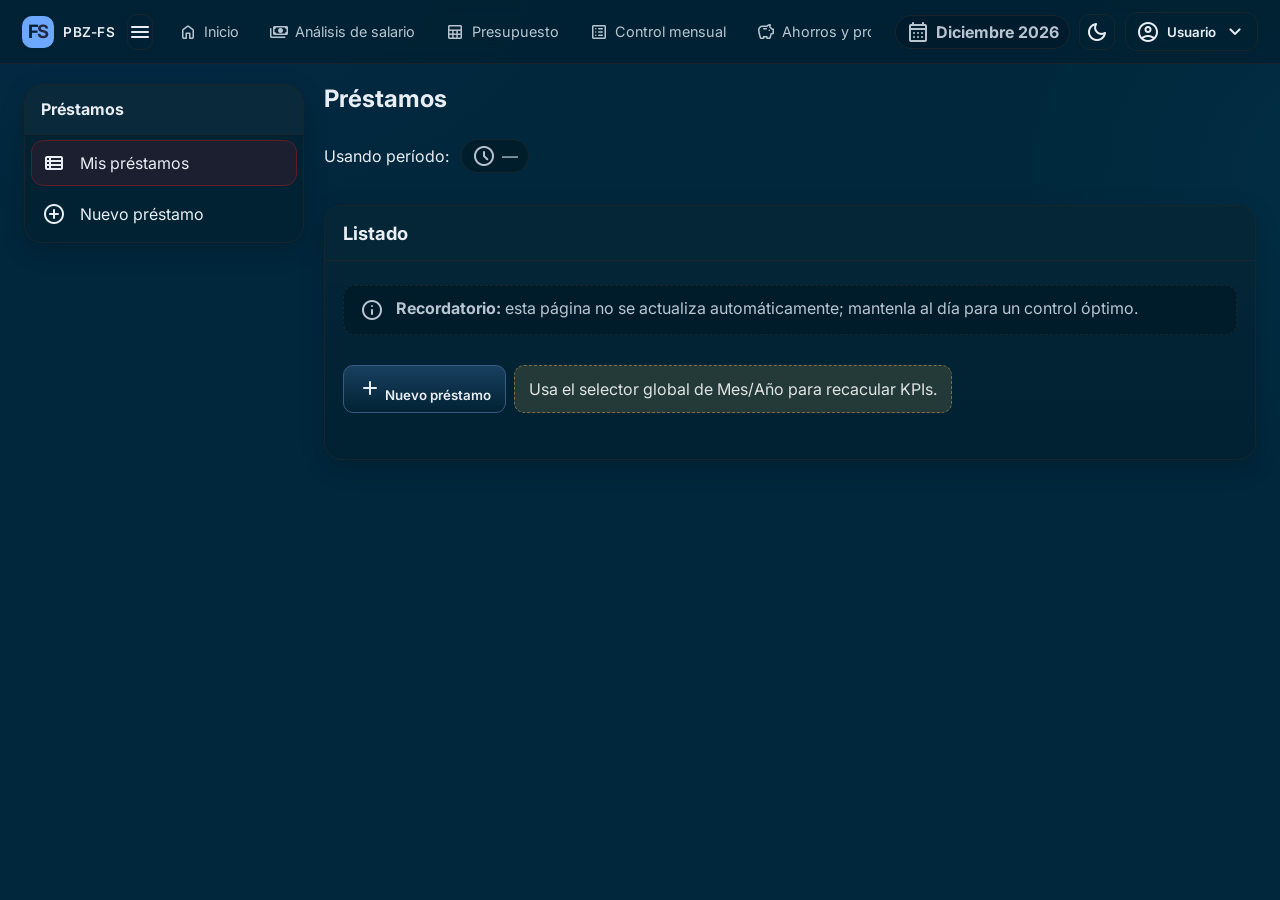
==== commit 0f064fb0: "Update prestamos.html" ====
--- a/prestamos.html
+++ b/prestamos.html
@@ -21,152 +21,213 @@
   <link href="https://fonts.googleapis.com/css2?family=Inter:wght@400;600;700&family=Material+Symbols+Rounded"
     rel="stylesheet">
 
-  <style>
-    .page-note {
-      display: flex;
+<style>
+  .page-note {
+    display: flex;
+    gap: .75rem;
+    align-items: flex-start;
+    padding: .75rem 1rem;
+    margin: .5rem 0 1rem;
+    border: 1px dashed var(--border);
+    border-radius: .75rem;
+    background: color-mix(in srgb, var(--surface-2) 85%, transparent);
+    color: var(--muted);
+  }
+
+  .actions {
+    display: flex;
+    gap: .5rem;
+    align-items: center;
+    flex-wrap: wrap;
+    margin-bottom: .75rem;
+  }
+
+  .grid-cards {
+    display: grid;
+    grid-template-columns: repeat(auto-fit, minmax(420px, 1fr));
+    gap: 1rem;
+  }
+
+  .empty {
+    border: 2px dashed var(--border);
+    border-radius: 1rem;
+    padding: 2rem;
+    text-align: center;
+    color: var(--muted);
+  }
+
+  /* Modal fallback */
+  dialog.bpzf-modal::backdrop {
+    background: color-mix(in oklab, black 35%, transparent);
+  }
+
+  dialog.bpzf-modal {
+    border: none;
+    border-radius: 1rem;
+    padding: 0;
+    width: min(920px, 94vw);
+    background: var(--surface-2);
+    color: var(--fg);
+  }
+
+  .modal-head {
+    padding: 1rem;
+    border-bottom: 1px solid var(--border);
+    display: flex;
+    justify-content: space-between;
+    align-items: center;
+  }
+
+  .modal-body {
+    padding: 1rem;
+    max-height: min(70vh, 65rem);
+    overflow: auto;
+  }
+
+  .modal-foot {
+    padding: .75rem 1rem;
+    border-top: 1px solid var(--border);
+    display: flex;
+    gap: .5rem;
+    justify-content: flex-end;
+    flex-wrap: wrap;
+  }
+
+  /* Fallback accesible para cualquier botón local que aparezca en el futuro */
+  button:focus-visible {
+    outline: none;
+    box-shadow: 0 0 0 2px var(--focus);
+  }
+
+  /* ======================
+     CARD DE PRÉSTAMO
+  ======================= */
+
+  .loan-card {
+    border: 1px solid color-mix(in srgb, var(--border) 80%, transparent);
+    border-radius: 16px;
+    padding: 1rem;
+    background: color-mix(in srgb, var(--surface-2) 92%, transparent);
+    font-size: .92rem;
+    display: flex;
+    flex-direction: column;
+    gap: .75rem;
+  }
+
+  .loan-card header {
+    display: flex;
+    align-items: center;
+    justify-content: space-between;
+    gap: .5rem;
+  }
+
+  .loan-title {
+    display: flex;
+    gap: .4rem;
+    align-items: center;
+    font-weight: 600;
+  }
+
+  .loan-title .material-symbols-rounded {
+    font-size: 1.1rem;
+  }
+
+  .loan-body {
+    display: grid;
+    grid-template-columns: 1.2fr 1fr;
+    gap: .75rem 1.25rem;
+  }
+
+  .loan-body .meta > div {
+    display: flex;
+    gap: .35rem;
+    align-items: center;
+    line-height: 1.3;
+  }
+
+  .loan-body .meta > div span:first-child.material-symbols-rounded {
+    font-size: 1rem;
+  }
+
+  .kpis {
+    display: grid;
+    grid-template-columns: 1fr 1fr;
+    gap: .5rem;
+  }
+
+  .kpi {
+    background: color-mix(in srgb, var(--surface) 88%, transparent);
+    border: 1px dashed var(--border);
+    border-radius: 10px;
+    padding: .55rem .65rem;
+  }
+
+  .kpi .k {
+    font-size: .8rem;
+    color: var(--muted);
+  }
+
+  .kpi .v {
+    font-weight: 600;
+  }
+
+  .loan-footer {
+    display: flex;
+    align-items: center;
+    justify-content: space-between;
+    gap: .75rem;
+    margin-top: .25rem;
+  }
+
+  .loan-footer .period {
+    font-size: .8rem;
+    color: var(--muted);
+  }
+
+  /* ======================
+     VISTA MÓVIL
+  ======================= */
+  @media (max-width: 720px) {
+
+    .grid-cards {
+      grid-template-columns: 1fr;
       gap: .75rem;
+    }
+
+    .loan-card {
+      padding: .9rem .85rem;
+      border-radius: 18px;
+      gap: .65rem;
+    }
+
+    .loan-card header {
       align-items: flex-start;
-      padding: .75rem 1rem;
-      margin: .5rem 0 1rem;
-      border: 1px dashed var(--border);
-      border-radius: .75rem;
-      background: color-mix(in srgb, var(--surface-2) 85%, transparent);
-      color: var(--muted);
-    }
-
-    .actions {
-      display: flex;
-      gap: .5rem;
-      align-items: center;
-      flex-wrap: wrap;
-      margin-bottom: .75rem
-    }
-
-    .grid-cards {
-      display: grid;
-      grid-template-columns: repeat(auto-fit, minmax(420px, 1fr));
-      gap: 1rem
-    }
-
-    .empty {
-      border: 2px dashed var(--border);
-      border-radius: 1rem;
-      padding: 2rem;
-      text-align: center;
-      color: var(--muted)
-    }
-
-    /* Modal fallback */
-    dialog.bpzf-modal::backdrop {
-      background: color-mix(in oklab, black 35%, transparent)
-    }
-
-    dialog.bpzf-modal {
-      border: none;
-      border-radius: 1rem;
-      padding: 0;
-      width: min(920px, 94vw);
-      background: var(--surface-2);
-      color: var(--fg)
-    }
-
-    .modal-head {
-      padding: 1rem;
-      border-bottom: 1px solid var(--border);
-      display: flex;
-      justify-content: space-between;
-      align-items: center
-    }
-
-    .modal-body {
-      padding: 1rem;
-      max-height: min(70vh, 65rem);
-      overflow: auto
-    }
-
-    .modal-foot {
-      padding: .75rem 1rem;
-      border-top: 1px solid var(--border);
-      display: flex;
-      gap: .5rem;
-      justify-content: flex-end;
-      flex-wrap: wrap
-    }
-
-    /* Fallback accesible para cualquier botón local que aparezca en el futuro */
-    button:focus-visible {
-      outline: none;
-      box-shadow: 0 0 0 2px var(--focus)
-    }
-
-    .loan-card {
-      border: 1px solid var(--border);
-      border-radius: 14px;
-      padding: 14px;
-      background: var(--surface-2);
-    }
-
-    .loan-card header {
-      display: flex;
-      align-items: center;
-      justify-content: space-between;
-      margin-bottom: .5rem;
-    }
-
-    .loan-title {
-      display: flex;
-      gap: .5rem;
-      align-items: center
+      flex-direction: column;
     }
 
     .loan-body {
-      display: grid;
-      grid-template-columns: 1fr 1fr;
+      grid-template-columns: 1fr;
       gap: .75rem;
     }
 
-    .loan-body .meta>div {
-      display: flex;
-      gap: .35rem;
-      align-items: center;
-      line-height: 1.35
-    }
-
     .kpis {
-      display: grid;
-      grid-template-columns: 1fr 1fr;
-      gap: .5rem
-    }
-
-    .kpi {
-      background: color-mix(in srgb, var(--surface) 85%, transparent);
-      border: 1px dashed var(--border);
-      border-radius: 10px;
-      padding: .5rem .6rem
-    }
-
-    .kpi .k {
-      font-size: .82rem;
-      color: var(--muted)
-    }
-
-    .kpi .v {
-      font-weight: 600
+      grid-template-columns: 1fr;
     }
 
     .loan-footer {
-      display: flex;
-      align-items: center;
-      justify-content: space-between;
-      margin-top: .5rem
-    }
-
-    @media (max-width: 720px) {
-      .loan-body {
-        grid-template-columns: 1fr;
-      }
-    }
-  </style>
+      flex-direction: column;
+      align-items: stretch;
+      margin-top: .5rem;
+    }
+
+    .loan-footer .btn {
+      width: 100%;
+      justify-content: center;
+    }
+  }
+</style>
+
+  
 </head>
 
 <body>
@@ -293,4 +354,5 @@
   </script>
 </body>
 
-</html>+
+</html>
